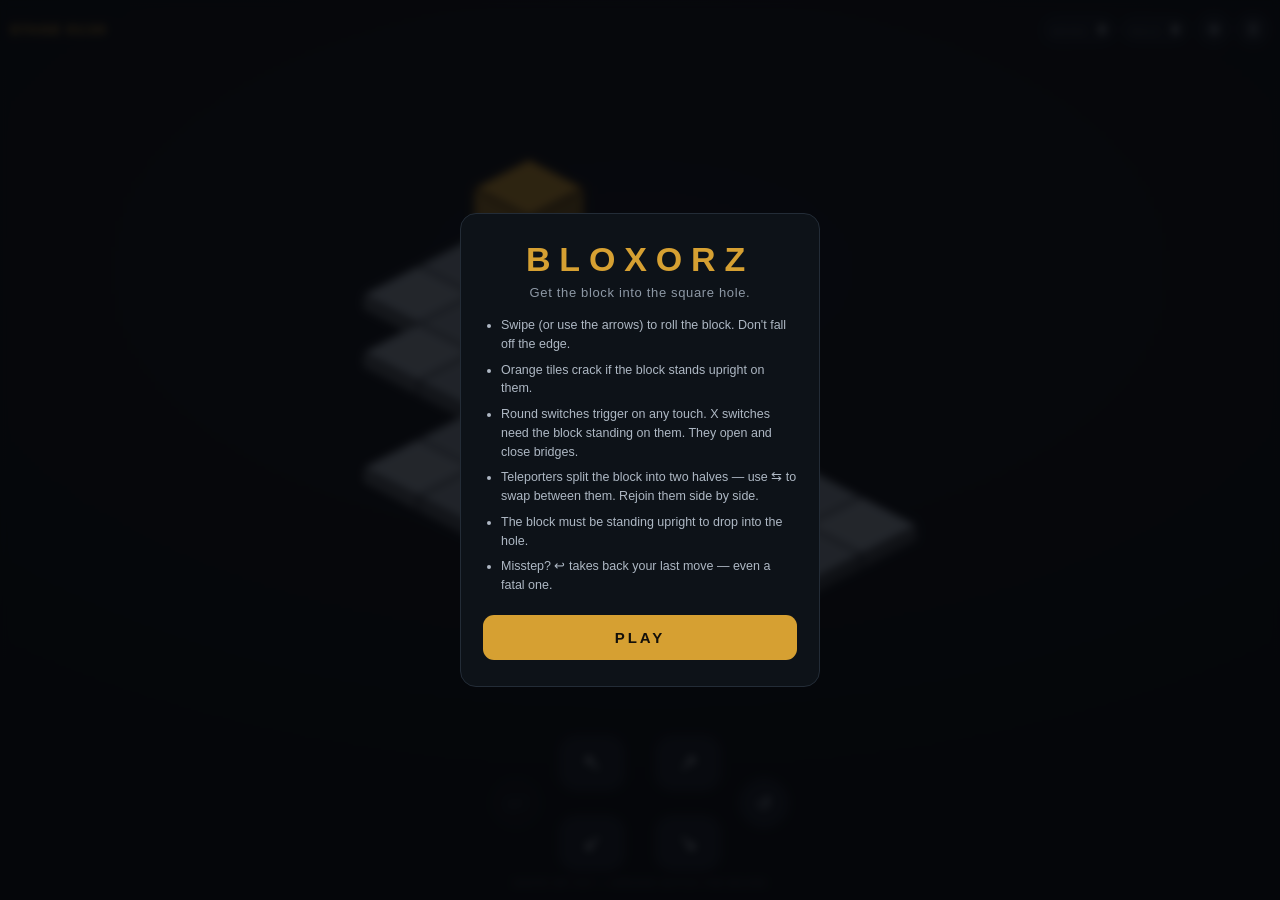
==== bloxorz/index.html @ 498ab476 "Bloxorz: procedural grain for the classic theme (v10) - Classic theme gains code-generated texture: " ====
<!DOCTYPE html>
<html lang="en">
<head>
<meta charset="utf-8">
<meta name="viewport" content="width=device-width,initial-scale=1,maximum-scale=1,user-scalable=no,viewport-fit=cover">
<title>Bloxorz</title>
<link rel="manifest" href="manifest.json">
<meta name="apple-mobile-web-app-capable" content="yes">
<meta name="mobile-web-app-capable" content="yes">
<meta name="apple-mobile-web-app-status-bar-style" content="black-translucent">
<meta name="apple-mobile-web-app-title" content="Bloxorz">
<meta name="theme-color" content="#07090c">
<link rel="apple-touch-icon" href="icon-180.png">
<link rel="icon" type="image/png" href="icon-192.png">
<link rel="stylesheet" href="style.css?v=10">
</head>
<body>

<header id="hud">
  <div id="hudStage" class="stage">STAGE 01</div>
  <div class="hud-stats">
    <div class="chip"><label>MOVES</label><span id="hudMoves">0</span></div>
    <div class="chip"><label>FALLS</label><span id="hudFalls">0</span></div>
  </div>
  <div class="hud-right">
    <button id="btnSettings" class="icon-btn" aria-label="Settings">&#9881;</button>
    <button id="btnLevels" class="icon-btn" aria-label="Stage select">&#9776;</button>
  </div>
</header>

<canvas id="board"></canvas>

<div id="controls">
  <div id="ctlRow">
    <button id="btnUndo" class="side-btn disabled" aria-label="Undo move">&#8617;</button>
    <div id="dpad">
      <button data-dir="left"  class="pad nw" aria-label="Roll up-left">&#8598;</button>
      <button data-dir="up"    class="pad ne" aria-label="Roll up-right">&#8599;</button>
      <button id="btnSwap"     class="pad mid hidden" aria-label="Swap halves">&#8646;</button>
      <button data-dir="down"  class="pad sw" aria-label="Roll down-left">&#8601;</button>
      <button data-dir="right" class="pad se" aria-label="Roll down-right">&#8600;</button>
    </div>
    <button id="btnReset" class="side-btn" aria-label="Restart stage">&#8634;</button>
  </div>
  <div id="hint">swipe or tap &mdash; arrows match the board</div>
</div>

<div id="toast"></div>

<div id="intro" class="overlay">
  <div class="panel">
    <h1>BLOXORZ</h1>
    <p class="tag">Get the block into the square hole.</p>
    <ul class="rules">
      <li>Swipe (or use the arrows) to roll the block. Don't fall off the edge.</li>
      <li>Orange tiles crack if the block stands upright on them.</li>
      <li>Round switches trigger on any touch. X&nbsp;switches need the block standing on them. They open and close bridges.</li>
      <li>Teleporters split the block into two halves &mdash; use &#8646; to swap between them. Rejoin them side by side.</li>
      <li>The block must be standing upright to drop into the hole.</li>
      <li>Misstep? &#8617; takes back your last move &mdash; even a fatal one.</li>
    </ul>
    <button id="btnPlay" class="big">PLAY</button>
  </div>
</div>

<div id="levels" class="overlay">
  <div class="panel">
    <h2>STAGES</h2>
    <div id="levelGrid"></div>
    <div class="coderow">
      <input id="codeInput" inputmode="numeric" pattern="[0-9]*" maxlength="6" placeholder="PASSCODE">
      <button id="btnCode">GO</button>
    </div>
    <button id="btnCloseLevels" class="big ghost">BACK</button>
  </div>
</div>

<div id="settings" class="overlay">
  <div class="panel">
    <h2>SETTINGS</h2>
    <p class="setlabel">CONTROLS</p>
    <div class="themerow">
      <button class="ctlbtn" data-controls="pads">BUTTONS</button>
      <button class="ctlbtn" data-controls="onehand">ONE HAND</button>
    </div>
    <p class="setlabel">THEME</p>
    <div class="themerow">
      <button class="themebtn" data-theme="slate">SLATE</button>
      <button class="themebtn" data-theme="classic">CLASSIC</button>
      <button class="themebtn" data-theme="mono">MONO</button>
    </div>
    <p class="setlabel">AUDIO</p>
    <button id="btnSound" class="big ghost setrow">SOUND: ON</button>
    <button id="btnCloseSettings" class="big">DONE</button>
  </div>
</div>

<div id="done" class="overlay">
  <div class="panel">
    <h2 id="doneTitle">STAGE COMPLETE</h2>
    <div class="doneStats">
      <div class="stat"><span id="doneMoves">0</span><label>moves</label></div>
      <div class="stat"><span id="doneBest">0</span><label>best</label></div>
      <div class="stat"><span id="donePar">0</span><label>par</label></div>
    </div>
    <p id="doneCode" class="code"></p>
    <button id="btnNext" class="big">CONTINUE</button>
  </div>
</div>

<script src="game.js?v=10"></script>
</body>
</html>
---- bloxorz/style.css ----
* { margin: 0; padding: 0; box-sizing: border-box; -webkit-tap-highlight-color: transparent; }

html, body {
  height: 100%;
  overflow: hidden;
  position: fixed;
  inset: 0;
  width: 100%;
  touch-action: none;
  overscroll-behavior: none;
}

:root {
  --bg1: #10151c;
  --bg2: #07090c;
  --accent: #d6a032;
  --accent-dark: #b9882a;
  --accent-dim: #5c4715;
  --accent-text: #14100a;
}
body[data-theme='classic'] {
  --bg1: #a8290c;
  --bg2: #4e1004;
  --accent: #f2b23a;
  --accent-dark: #d29527;
  --accent-dim: #8a5c18;
  --accent-text: #2a1503;
}
body[data-theme='mono'] {
  --bg1: #181818;
  --bg2: #040404;
  --accent: #ededed;
  --accent-dark: #c9c9c9;
  --accent-dim: #6b6b6b;
  --accent-text: #0d0d0d;
}

body {
  background: radial-gradient(120% 90% at 50% 30%, var(--bg1) 0%, var(--bg2) 65%);
  color: #cfd6de;
  font-family: -apple-system, "Helvetica Neue", Arial, sans-serif;
  display: flex;
  flex-direction: column;
  user-select: none;
  -webkit-user-select: none;
  padding: env(safe-area-inset-top) env(safe-area-inset-right) env(safe-area-inset-bottom) env(safe-area-inset-left);
}

/* ---------- HUD ---------- */
#hud {
  display: flex;
  align-items: center;
  gap: 8px;
  padding: 12px 10px 8px;
}
.stage {
  font-weight: 800;
  font-size: 13px;
  letter-spacing: 0.12em;
  color: var(--accent);
  white-space: nowrap;
}
.hud-stats { display: flex; gap: 5px; margin-left: auto; }
.chip {
  display: flex;
  align-items: baseline;
  gap: 5px;
  background: #11161d;
  border: 1px solid #212a35;
  border-radius: 999px;
  padding: 5px 9px;
}
.chip label { font-size: 8px; letter-spacing: 0.12em; color: #67727f; }
.chip span {
  font-size: 13px;
  font-weight: 700;
  color: #e8edf3;
  font-variant-numeric: tabular-nums;
  min-width: 2ch;
  text-align: right;
}
.hud-right { display: flex; gap: 5px; }
.icon-btn {
  width: 34px; height: 34px;
  border: 1px solid #212a35;
  border-radius: 50%;
  background: #11161d;
  color: #aeb8c4;
  font-size: 16px;
  cursor: pointer;
  transition: transform 0.08s;
}
.icon-btn:active { background: #1c2530; transform: scale(0.92); }
.icon-btn.muted { color: #4a5461; text-decoration: line-through; }

/* ---------- board ---------- */
#board {
  flex: 1;
  width: 100%;
  min-height: 0;
  display: block;
}

/* ---------- controls ---------- */
#controls {
  display: flex;
  flex-direction: column;
  align-items: center;
  gap: 8px;
  padding: 4px 0 12px;
}
#ctlRow { display: flex; align-items: center; gap: 20px; }
.side-btn {
  width: 48px; height: 48px;
  border: 1px solid #2a3340;
  border-radius: 50%;
  background: #141a23;
  color: #aeb8c4;
  font-size: 19px;
  cursor: pointer;
  transition: transform 0.08s, opacity 0.15s;
}
.side-btn:active { background: #2a3646; transform: scale(0.92); }
.side-btn.disabled { opacity: 0.3; }
/* the four pads sit at the corners of an X, matching the board's axes */
#dpad {
  display: grid;
  grid-template-columns: 64px 22px 64px;
  grid-template-rows: 54px 16px 54px;
  gap: 5px;
}
.pad {
  border: 1px solid #2a3340;
  border-radius: 16px;
  background: #141a23;
  color: #cfd6de;
  font-size: 22px;
  cursor: pointer;
  transition: transform 0.08s;
  touch-action: none;
}
.pad:active { background: #2a3646; transform: scale(0.92); }
.pad.nw { grid-area: 1 / 1; }
.pad.ne { grid-area: 1 / 3; }
.pad.sw { grid-area: 3 / 1; }
.pad.se { grid-area: 3 / 3; }
.pad.mid {
  grid-area: 2 / 2;
  place-self: center;
  width: 46px;
  height: 46px;
  border-radius: 50%;
  color: var(--accent);
  border-color: var(--accent-dim);
  background: #191510;
  font-size: 19px;
  z-index: 1;
}
#hint {
  font-size: 9px;
  letter-spacing: 0.14em;
  color: #414b57;
  text-transform: uppercase;
}
.hidden { visibility: hidden; }

/* ---------- toast ---------- */
#toast {
  position: fixed;
  left: 50%; top: 16%;
  transform: translateX(-50%);
  background: #131922ee;
  border: 1px solid #2a3340;
  border-radius: 9px;
  padding: 9px 16px;
  font-size: 12px;
  letter-spacing: 0.14em;
  color: #e8edf3;
  opacity: 0;
  pointer-events: none;
  transition: opacity 0.25s;
  z-index: 30;
}
#toast.show { opacity: 1; }

/* ---------- overlays ---------- */
.overlay {
  position: fixed;
  inset: 0;
  display: none;
  align-items: center;
  justify-content: center;
  background: #05070acc;
  backdrop-filter: blur(4px);
  -webkit-backdrop-filter: blur(4px);
  z-index: 20;
  padding: 20px;
}
.overlay.show { display: flex; }
.panel {
  width: 100%;
  max-width: 360px;
  background: #0d1218;
  border: 1px solid #232c37;
  border-radius: 16px;
  padding: 26px 22px;
  text-align: center;
}
.panel h1 {
  font-size: 34px;
  letter-spacing: 0.26em;
  color: var(--accent);
  margin-bottom: 6px;
}
.panel h2 { font-size: 19px; letter-spacing: 0.2em; color: #e8edf3; margin-bottom: 16px; }
.tag { font-size: 13px; color: #8d98a5; margin-bottom: 16px; letter-spacing: 0.05em; }
.rules {
  text-align: left;
  font-size: 12.5px;
  line-height: 1.5;
  color: #aeb8c4;
  margin: 0 0 20px;
  padding-left: 18px;
}
.rules li { margin-bottom: 7px; }
.big {
  width: 100%;
  padding: 14px;
  border: none;
  border-radius: 11px;
  background: var(--accent);
  color: var(--accent-text);
  font-size: 15px;
  font-weight: 700;
  letter-spacing: 0.2em;
  cursor: pointer;
}
.big:active { background: var(--accent-dark); }
.big.ghost {
  background: transparent;
  border: 1px solid #2a3340;
  color: #aeb8c4;
  margin-top: 10px;
}

/* stage select */
#levelGrid {
  display: grid;
  grid-template-columns: repeat(5, 1fr);
  gap: 8px;
  margin-bottom: 16px;
}
.lvl {
  aspect-ratio: 1;
  border: 1px solid #2a3340;
  border-radius: 10px;
  background: #131922;
  color: #e8edf3;
  font-size: 15px;
  font-weight: 700;
  cursor: pointer;
  display: flex;
  flex-direction: column;
  align-items: center;
  justify-content: center;
  line-height: 1.1;
}
.lvl small { font-size: 8px; font-weight: 400; color: #67727f; }
.lvl.cleared { border-color: var(--accent-dim); color: var(--accent); }
.lvl.locked { color: #39424e; cursor: default; }
.lvl:not(.locked):active { background: #24303f; }
.coderow { display: flex; gap: 8px; margin-bottom: 6px; }
#codeInput {
  flex: 1;
  padding: 12px;
  border: 1px solid #2a3340;
  border-radius: 10px;
  background: #0a0e13;
  color: #e8edf3;
  font-size: 15px;
  letter-spacing: 0.3em;
  text-align: center;
  outline: none;
}
#codeInput::placeholder { color: #4a5461; letter-spacing: 0.14em; }
.coderow button {
  padding: 0 20px;
  border: 1px solid var(--accent-dim);
  border-radius: 10px;
  background: #131922;
  color: var(--accent);
  font-weight: 700;
  letter-spacing: 0.1em;
  cursor: pointer;
}

/* one-hand mode: swipe-driven, the d-pad collapses to just the swap button */
body[data-controls='onehand'] #dpad { display: flex; }
body[data-controls='onehand'] #dpad .pad.nw,
body[data-controls='onehand'] #dpad .pad.ne,
body[data-controls='onehand'] #dpad .pad.sw,
body[data-controls='onehand'] #dpad .pad.se { display: none; }
body[data-controls='onehand'] #ctlRow { gap: 26px; }

/* settings */
.setlabel {
  font-size: 10px;
  letter-spacing: 0.2em;
  color: #67727f;
  text-align: left;
  margin: 4px 0 8px;
}
.setrow { margin-bottom: 18px; }
.big.ghost.muted { color: #4a5461; }

/* theme picker */
.themerow { display: flex; gap: 8px; margin-bottom: 14px; }
.themebtn {
  flex: 1;
  padding: 10px 0;
  border: 1px solid #2a3340;
  border-radius: 10px;
  background: #131922;
  color: #8d98a5;
  font-size: 10px;
  font-weight: 700;
  letter-spacing: 0.16em;
  cursor: pointer;
}
.themebtn.active { border-color: var(--accent-dim); color: var(--accent); }
.ctlbtn {
  flex: 1;
  padding: 10px 0;
  border: 1px solid #2a3340;
  border-radius: 10px;
  background: #131922;
  color: #8d98a5;
  font-size: 10px;
  font-weight: 700;
  letter-spacing: 0.16em;
  cursor: pointer;
}
.ctlbtn.active { border-color: var(--accent-dim); color: var(--accent); }

/* stage complete */
.doneStats { display: flex; justify-content: center; gap: 30px; margin-bottom: 14px; }
.doneStats .stat span { font-size: 26px; }
.code { font-size: 13px; letter-spacing: 0.24em; color: #8d98a5; margin-bottom: 18px; min-height: 16px; }
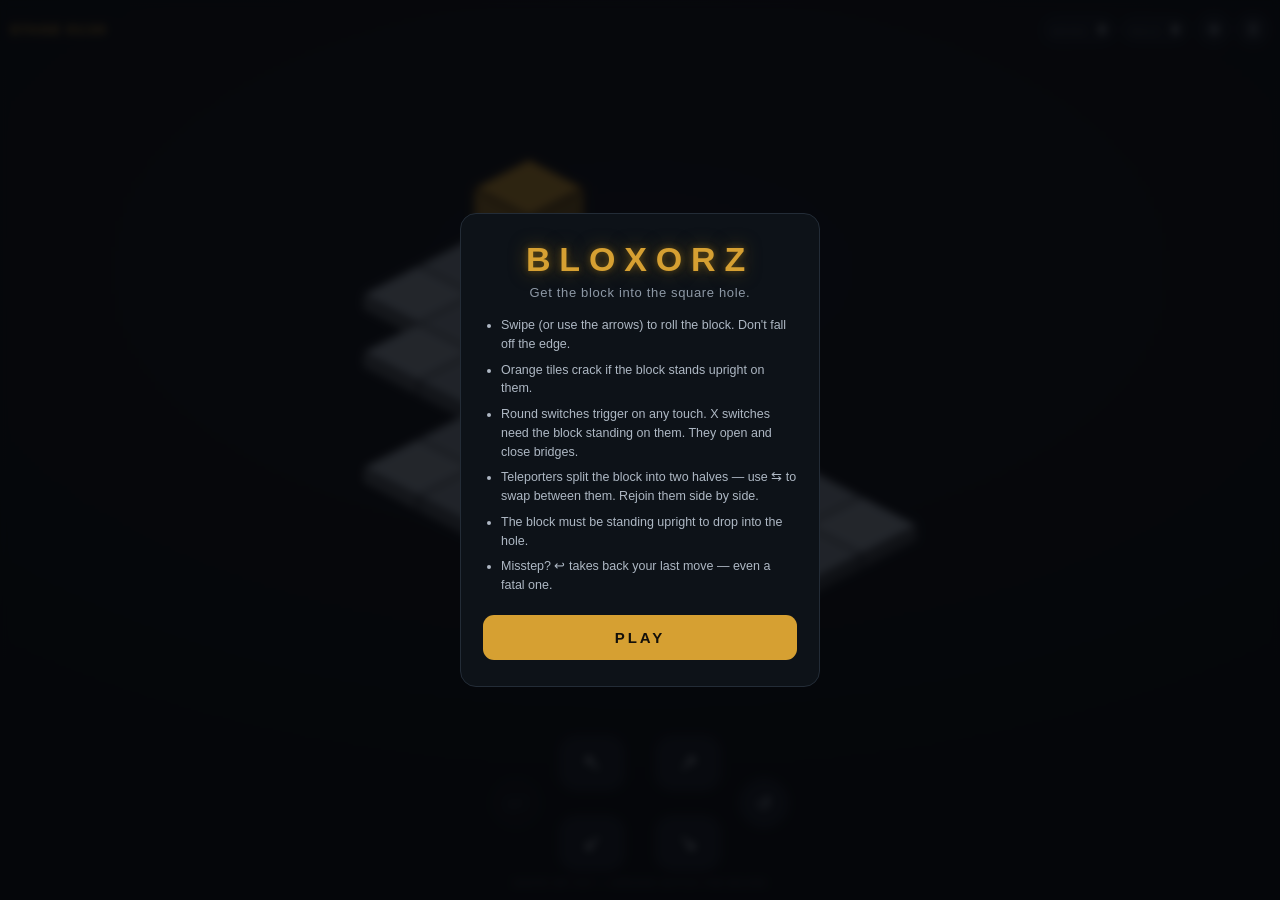
==== commit bb472ac3: "Bloxorz: switch and tile detailing from color/texture reference (v11) - Soft switches drawn as domed" ====
--- a/bloxorz/index.html
+++ b/bloxorz/index.html
@@ -12,7 +12,7 @@
 <meta name="theme-color" content="#07090c">
 <link rel="apple-touch-icon" href="icon-180.png">
 <link rel="icon" type="image/png" href="icon-192.png">
-<link rel="stylesheet" href="style.css?v=10">
+<link rel="stylesheet" href="style.css?v=11">
 </head>
 <body>
 
@@ -108,6 +108,6 @@
   </div>
 </div>
 
-<script src="game.js?v=10"></script>
+<script src="game.js?v=11"></script>
 </body>
 </html>
--- a/bloxorz/style.css
+++ b/bloxorz/style.css
@@ -211,6 +211,7 @@
   letter-spacing: 0.26em;
   color: var(--accent);
   margin-bottom: 6px;
+  text-shadow: 0 0 6px var(--accent-dim), 0 0 18px var(--accent-dim);
 }
 .panel h2 { font-size: 19px; letter-spacing: 0.2em; color: #e8edf3; margin-bottom: 16px; }
 .tag { font-size: 13px; color: #8d98a5; margin-bottom: 16px; letter-spacing: 0.05em; }
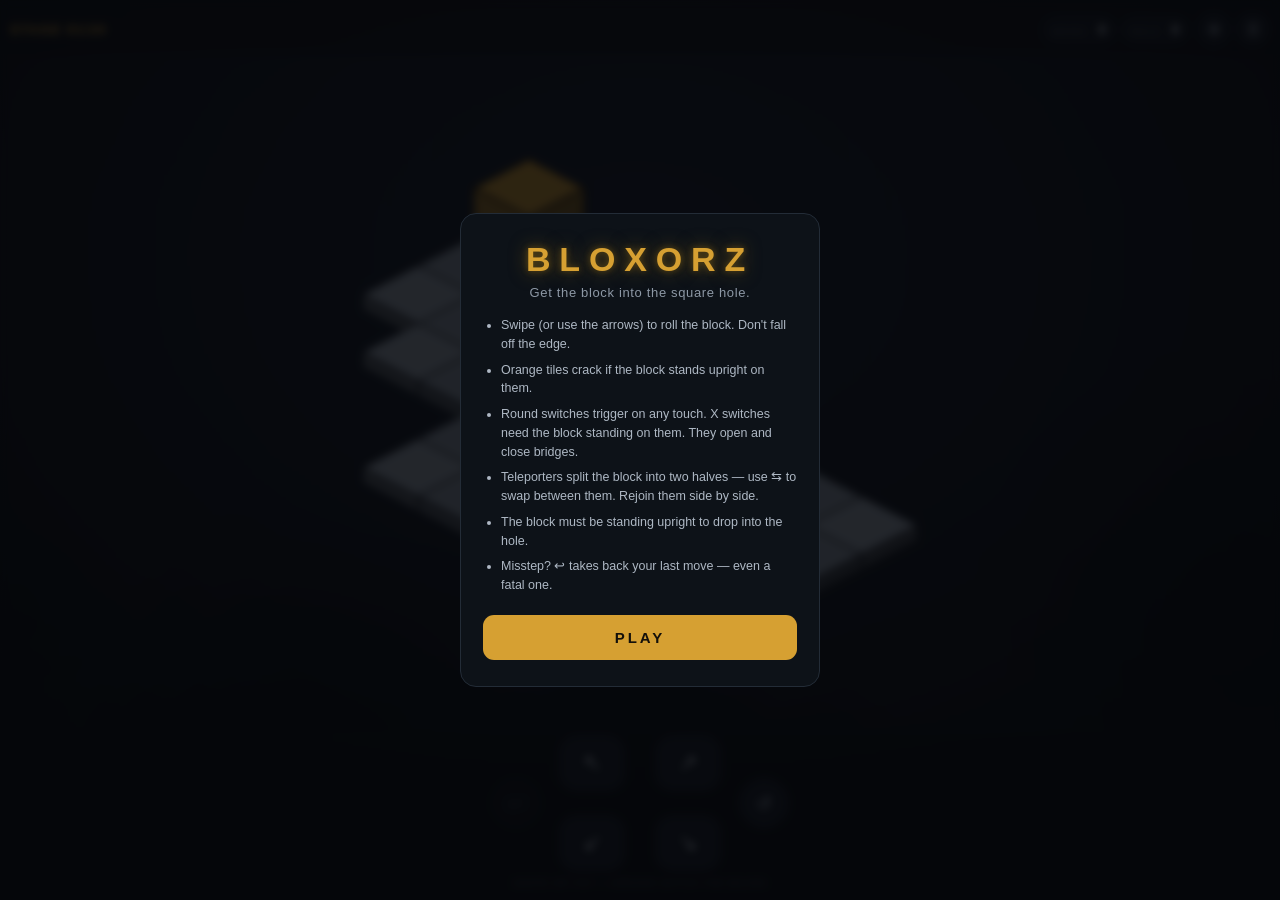
==== commit 32bbc821: "Bloxorz: per-theme atmospheric backgrounds (v14) - New procedural backdrop layer drawn to a cached o" ====
--- a/bloxorz/index.html
+++ b/bloxorz/index.html
@@ -12,7 +12,7 @@
 <meta name="theme-color" content="#07090c">
 <link rel="apple-touch-icon" href="icon-180.png">
 <link rel="icon" type="image/png" href="icon-192.png">
-<link rel="stylesheet" href="style.css?v=11">
+<link rel="stylesheet" href="style.css?v=14">
 </head>
 <body>
 
@@ -108,6 +108,6 @@
   </div>
 </div>
 
-<script src="game.js?v=11"></script>
+<script src="game.js?v=14"></script>
 </body>
 </html>
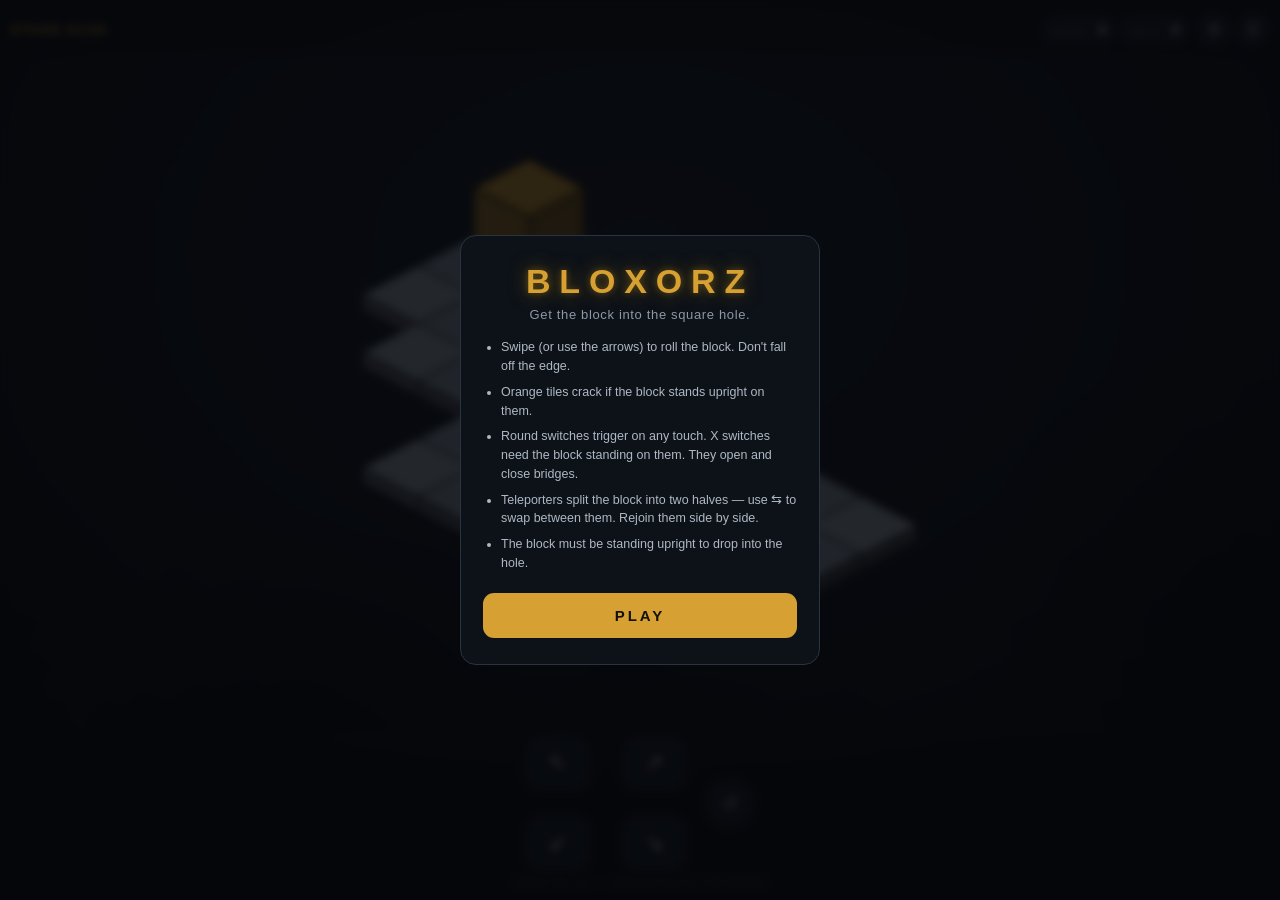
==== commit 72303663: "Bloxorz: remove undo, text-style icons, fully themed UI chrome (v17) - Undo feature removed entirely" ====
--- a/bloxorz/index.html
+++ b/bloxorz/index.html
@@ -12,7 +12,7 @@
 <meta name="theme-color" content="#07090c">
 <link rel="apple-touch-icon" href="icon-180.png">
 <link rel="icon" type="image/png" href="icon-192.png">
-<link rel="stylesheet" href="style.css?v=14">
+<link rel="stylesheet" href="style.css?v=17">
 </head>
 <body>
 
@@ -23,8 +23,8 @@
     <div class="chip"><label>FALLS</label><span id="hudFalls">0</span></div>
   </div>
   <div class="hud-right">
-    <button id="btnSettings" class="icon-btn" aria-label="Settings">&#9881;</button>
-    <button id="btnLevels" class="icon-btn" aria-label="Stage select">&#9776;</button>
+    <button id="btnSettings" class="icon-btn" aria-label="Settings">&#9881;&#xFE0E;</button>
+    <button id="btnLevels" class="icon-btn" aria-label="Stage select">&#9776;&#xFE0E;</button>
   </div>
 </header>
 
@@ -32,15 +32,14 @@
 
 <div id="controls">
   <div id="ctlRow">
-    <button id="btnUndo" class="side-btn disabled" aria-label="Undo move">&#8617;</button>
     <div id="dpad">
-      <button data-dir="left"  class="pad nw" aria-label="Roll up-left">&#8598;</button>
-      <button data-dir="up"    class="pad ne" aria-label="Roll up-right">&#8599;</button>
+      <button data-dir="left"  class="pad nw" aria-label="Roll up-left">&#8598;&#xFE0E;</button>
+      <button data-dir="up"    class="pad ne" aria-label="Roll up-right">&#8599;&#xFE0E;</button>
       <button id="btnSwap"     class="pad mid hidden" aria-label="Swap halves">&#8646;</button>
-      <button data-dir="down"  class="pad sw" aria-label="Roll down-left">&#8601;</button>
-      <button data-dir="right" class="pad se" aria-label="Roll down-right">&#8600;</button>
+      <button data-dir="down"  class="pad sw" aria-label="Roll down-left">&#8601;&#xFE0E;</button>
+      <button data-dir="right" class="pad se" aria-label="Roll down-right">&#8600;&#xFE0E;</button>
     </div>
-    <button id="btnReset" class="side-btn" aria-label="Restart stage">&#8634;</button>
+    <button id="btnReset" class="side-btn" aria-label="Restart stage">&#8634;&#xFE0E;</button>
   </div>
   <div id="hint">swipe or tap &mdash; arrows match the board</div>
 </div>
@@ -57,7 +56,6 @@
       <li>Round switches trigger on any touch. X&nbsp;switches need the block standing on them. They open and close bridges.</li>
       <li>Teleporters split the block into two halves &mdash; use &#8646; to swap between them. Rejoin them side by side.</li>
       <li>The block must be standing upright to drop into the hole.</li>
-      <li>Misstep? &#8617; takes back your last move &mdash; even a fatal one.</li>
     </ul>
     <button id="btnPlay" class="big">PLAY</button>
   </div>
@@ -91,6 +89,7 @@
     </div>
     <p class="setlabel">AUDIO</p>
     <button id="btnSound" class="big ghost setrow">SOUND: ON</button>
+    <button id="btnHow" class="big ghost setrow">HOW TO PLAY</button>
     <button id="btnCloseSettings" class="big">DONE</button>
   </div>
 </div>
@@ -108,6 +107,6 @@
   </div>
 </div>
 
-<script src="game.js?v=14"></script>
+<script src="game.js?v=17"></script>
 </body>
 </html>
--- a/bloxorz/style.css
+++ b/bloxorz/style.css
@@ -17,6 +17,11 @@
   --accent-dark: #b9882a;
   --accent-dim: #5c4715;
   --accent-text: #14100a;
+  --surface: #131922;
+  --surface-active: #24303f;
+  --panel: #0d1218;
+  --border: #2a3340;
+  --scrim: #05070acc;
 }
 body[data-theme='classic'] {
   --bg1: #a8290c;
@@ -25,6 +30,11 @@
   --accent-dark: #d29527;
   --accent-dim: #8a5c18;
   --accent-text: #2a1503;
+  --surface: #3c1207;
+  --surface-active: #55210e;
+  --panel: #2b0c04;
+  --border: #6e2812;
+  --scrim: #1c050288;
 }
 body[data-theme='mono'] {
   --bg1: #181818;
@@ -33,6 +43,11 @@
   --accent-dark: #c9c9c9;
   --accent-dim: #6b6b6b;
   --accent-text: #0d0d0d;
+  --surface: #161616;
+  --surface-active: #2c2c2c;
+  --panel: #101010;
+  --border: #3c3c3c;
+  --scrim: #000000cc;
 }
 
 body {
@@ -65,8 +80,8 @@
   display: flex;
   align-items: baseline;
   gap: 5px;
-  background: #11161d;
-  border: 1px solid #212a35;
+  background: var(--surface);
+  border: 1px solid var(--border);
   border-radius: 999px;
   padding: 5px 9px;
 }
@@ -82,15 +97,15 @@
 .hud-right { display: flex; gap: 5px; }
 .icon-btn {
   width: 34px; height: 34px;
-  border: 1px solid #212a35;
+  border: 1px solid var(--border);
   border-radius: 50%;
-  background: #11161d;
+  background: var(--surface);
   color: #aeb8c4;
   font-size: 16px;
   cursor: pointer;
   transition: transform 0.08s;
 }
-.icon-btn:active { background: #1c2530; transform: scale(0.92); }
+.icon-btn:active { background: var(--surface-active); transform: scale(0.92); }
 .icon-btn.muted { color: #4a5461; text-decoration: line-through; }
 
 /* ---------- board ---------- */
@@ -112,15 +127,15 @@
 #ctlRow { display: flex; align-items: center; gap: 20px; }
 .side-btn {
   width: 48px; height: 48px;
-  border: 1px solid #2a3340;
+  border: 1px solid var(--border);
   border-radius: 50%;
-  background: #141a23;
+  background: var(--surface);
   color: #aeb8c4;
   font-size: 19px;
   cursor: pointer;
   transition: transform 0.08s, opacity 0.15s;
 }
-.side-btn:active { background: #2a3646; transform: scale(0.92); }
+.side-btn:active { background: var(--surface-active); transform: scale(0.92); }
 .side-btn.disabled { opacity: 0.3; }
 /* the four pads sit at the corners of an X, matching the board's axes */
 #dpad {
@@ -130,16 +145,16 @@
   gap: 5px;
 }
 .pad {
-  border: 1px solid #2a3340;
+  border: 1px solid var(--border);
   border-radius: 16px;
-  background: #141a23;
+  background: var(--surface);
   color: #cfd6de;
   font-size: 22px;
   cursor: pointer;
   transition: transform 0.08s;
   touch-action: none;
 }
-.pad:active { background: #2a3646; transform: scale(0.92); }
+.pad:active { background: var(--surface-active); transform: scale(0.92); }
 .pad.nw { grid-area: 1 / 1; }
 .pad.ne { grid-area: 1 / 3; }
 .pad.sw { grid-area: 3 / 1; }
@@ -169,8 +184,8 @@
   position: fixed;
   left: 50%; top: 16%;
   transform: translateX(-50%);
-  background: #131922ee;
-  border: 1px solid #2a3340;
+  background: var(--surface);
+  border: 1px solid var(--border);
   border-radius: 9px;
   padding: 9px 16px;
   font-size: 12px;
@@ -190,7 +205,7 @@
   display: none;
   align-items: center;
   justify-content: center;
-  background: #05070acc;
+  background: var(--scrim);
   backdrop-filter: blur(4px);
   -webkit-backdrop-filter: blur(4px);
   z-index: 20;
@@ -200,8 +215,8 @@
 .panel {
   width: 100%;
   max-width: 360px;
-  background: #0d1218;
-  border: 1px solid #232c37;
+  background: var(--panel);
+  border: 1px solid var(--border);
   border-radius: 16px;
   padding: 26px 22px;
   text-align: center;
@@ -239,7 +254,7 @@
 .big:active { background: var(--accent-dark); }
 .big.ghost {
   background: transparent;
-  border: 1px solid #2a3340;
+  border: 1px solid var(--border);
   color: #aeb8c4;
   margin-top: 10px;
 }
@@ -253,9 +268,9 @@
 }
 .lvl {
   aspect-ratio: 1;
-  border: 1px solid #2a3340;
-  border-radius: 10px;
-  background: #131922;
+  border: 1px solid var(--border);
+  border-radius: 10px;
+  background: var(--surface);
   color: #e8edf3;
   font-size: 15px;
   font-weight: 700;
@@ -269,14 +284,14 @@
 .lvl small { font-size: 8px; font-weight: 400; color: #67727f; }
 .lvl.cleared { border-color: var(--accent-dim); color: var(--accent); }
 .lvl.locked { color: #39424e; cursor: default; }
-.lvl:not(.locked):active { background: #24303f; }
+.lvl:not(.locked):active { background: var(--surface-active); }
 .coderow { display: flex; gap: 8px; margin-bottom: 6px; }
 #codeInput {
   flex: 1;
   padding: 12px;
-  border: 1px solid #2a3340;
-  border-radius: 10px;
-  background: #0a0e13;
+  border: 1px solid var(--border);
+  border-radius: 10px;
+  background: var(--panel);
   color: #e8edf3;
   font-size: 15px;
   letter-spacing: 0.3em;
@@ -288,7 +303,7 @@
   padding: 0 20px;
   border: 1px solid var(--accent-dim);
   border-radius: 10px;
-  background: #131922;
+  background: var(--surface);
   color: var(--accent);
   font-weight: 700;
   letter-spacing: 0.1em;
@@ -319,9 +334,9 @@
 .themebtn {
   flex: 1;
   padding: 10px 0;
-  border: 1px solid #2a3340;
-  border-radius: 10px;
-  background: #131922;
+  border: 1px solid var(--border);
+  border-radius: 10px;
+  background: var(--surface);
   color: #8d98a5;
   font-size: 10px;
   font-weight: 700;
@@ -332,9 +347,9 @@
 .ctlbtn {
   flex: 1;
   padding: 10px 0;
-  border: 1px solid #2a3340;
-  border-radius: 10px;
-  background: #131922;
+  border: 1px solid var(--border);
+  border-radius: 10px;
+  background: var(--surface);
   color: #8d98a5;
   font-size: 10px;
   font-weight: 700;
